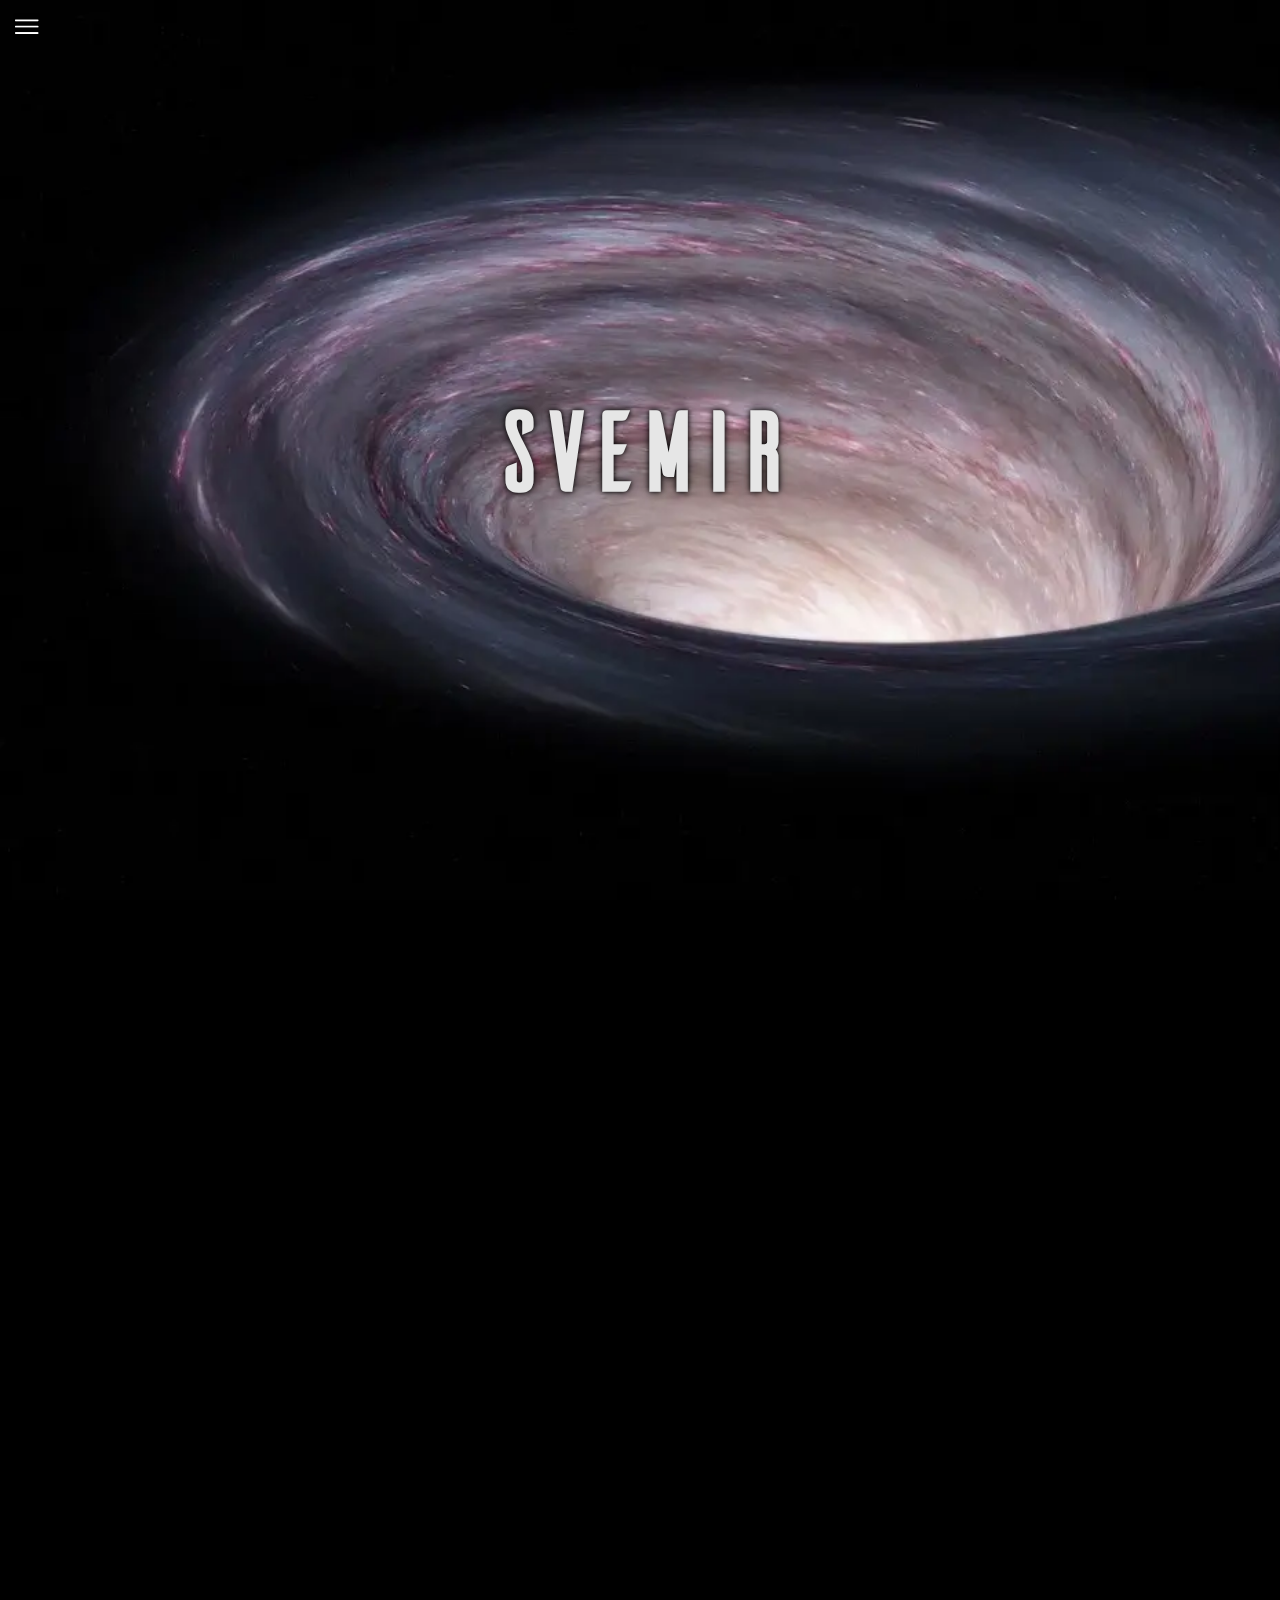
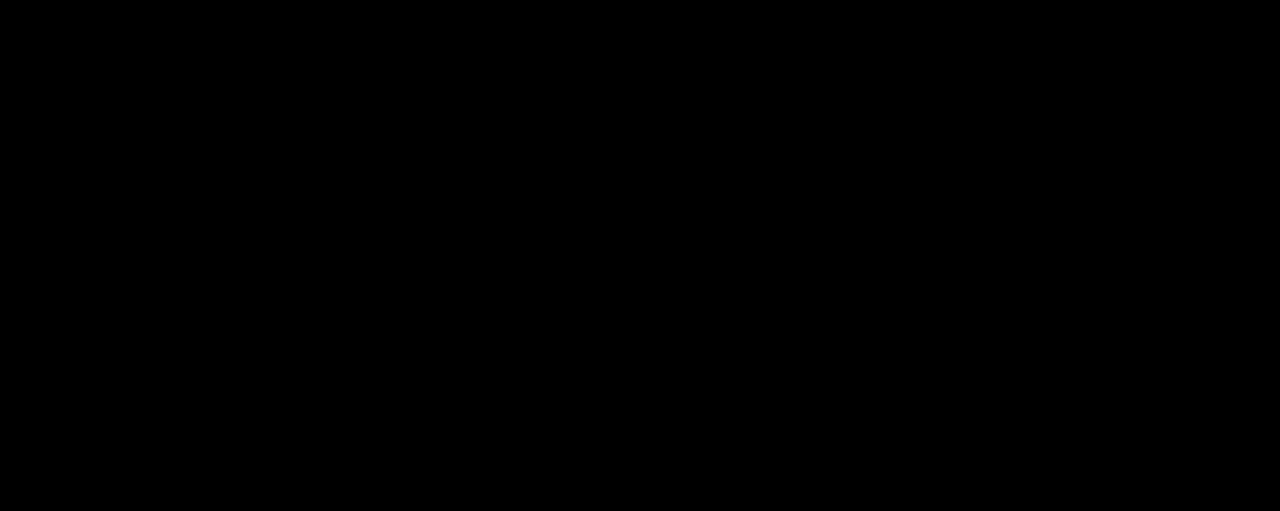
==== index.html @ 4fbfcef2 "Add files via upload" ====
<!DOCTYPE html>
<html>
  <head>
    <meta charset="UTF-8" />
    <meta http-equiv="X-UA-Compatible" content="IE=edge" />
    <meta name="viewport" content="width=device-width, initial-scale=1.0" />
    <link rel="shortcut icon" type="image/x-icon" href="./Slike/ikona.ico" />
    <title>Svemir</title>
    <link rel="stylesheet" href="./CSS/styles.css" />
    <script src="./JS/main.js"></script>
    <script src="./JS/scrolltotop.js"></script>
  </head>
  <body id="top">
    <div class="navigacija">
      <a href="./index.html" class="nav-link">Pocetna</a>
      <a href="./galerija.html" class="nav-link">Galerija</a>
      <a href="./onama.html" class="nav-link">O nama</a>
      <a href="./kontakt.html" class="nav-link">Kontakt</a>
    </div>
    <button class="meni" onclick="otvoriMeni()"></button>
    <div class="header">
      <div class="bgblur">
        <div class="naslov">
          <p>S</p>
          <p>V</p>
          <p>E</p>
          <p>M</p>
          <p>I</p>
          <p>R</p>
        </div>
      </div>
    </div>
    <div class="content">
      <div class="grid-tekst">
        <p>
          THAT'S ONE SMALL STEP FOR MAN, ONE GIANT LEAP FOR MANKIND.
          <span
            style="
              color: var(--primarnaboja);
              font-size: 1.5em;
              font-weight: bolder;
            "
            ><br />Neil Armstrong</span
          >
        </p>
      </div>
      <div class="grid-slika">
        <img src="./Slike/slika2.jpg" />
      </div>
    </div>
    <div class="content">
      <div class="grid-tekst">
        <p>O čemu želite naučiti po nešto?</p>
      </div>
      <div class="grid-nav">
        <button onclick="otvoriPlanete()">
          <img src="./Slike/planeta.png" />
        </button>
        <button onclick="otvoriSisteme()">
          <img src="./Slike/sistemi.png" />
        </button>
        <button onclick="otvoriCR()"><img src="./Slike/crnarupa.png" /></button>
        <button onclick="otvoriPutovanja()">
          <img src="./Slike/putovanja svemirom.png" />
        </button>
        <p>Planete</p>
        <p>Sistemi</p>
        <p>Crne rupe</p>
        <p>Putovanja</p>
      </div>
    </div>
    <div class="footer">
      <button class="footerbtn" onclick="scrolltotop()">
        <img src="./Slike/galaxy-svgrepo-com.png" />
      </button>
      <p>Nazad na vrh</p>
      <p>Sajt kreiran za Web Design</p>
      <p>Copyright 2023 &copy</p>
    </div>

    <!-- slajdovi -->

    <div class="planete">
      <h1>Planete</h1>
      <img src="./Slike/planeta.gif" />
      <p>
        Planete su nebeska tijela koja kruže oko zvijezda, ne posjeduju
        sopstvenu svjetlost, te se oslanjaju na zrake svjetlosti koje odbijaju
        od zvijezde oko koje kruže. U našem Sunčevom sistemu postoji osam
        planeta, a one se dijele u dvije osnovne kategorije: unutrašnje planete
        (Merkur, Venera, Zemlja i Mars) i vanjske planete (Jupiter, Saturn, Uran
        i Neptun). Svaka planeta ima svoju jedinstvenu kombinaciju
        karakteristika, kao što su veličina, masa, gravitacija, atmosfera i
        udaljenost od zvijezde oko koje kruže.
      </p>
      <div class="slide-nav">
        <button class="zatvori" onclick="zatvoriSlide()">Zatvori</button>
        <button class="sljedeci" onclick="sljedeciSlide1()">Sljedeće</button>
      </div>
    </div>

    <div class="sistemi">
      <h1>Planetarni Sistemi</h1>
      <img src="./Slike/sistemi.gif" />
      <p>
        Planetarni sistemi su skupovi tijela koja se okreću oko zvijezde i
        formiraju se procesom akrecije, gdje se materija skuplja u velike
        objekte poput planeta. Ovi sistemi mogu uključivati planete, patuljaste
        planete, asteroide, komete i druge objekte, poput mjesečevih satelita.
        Planetarni sistemi su formirani u protoplanetarnim diskovima koji se
        nalaze oko mlade zvijezde, a ti diskovi sadrže gas i prašinu koja se
        akrecira u velike objekte. Kako ovi objekti rastu, oni privlače i
        akreciraju dodatnu materiju iz diskova, što dovodi do formiranja
        planeta.
      </p>
      <div class="slide-nav">
        <button class="zatvori" onclick="zatvoriSlide()">Zatvori</button>
        <button class="sljedeci" onclick="sljedeciSlide2()">Sljedeće</button>
      </div>
    </div>

    <div class="cr">
      <h1>Crne Rupe</h1>
      <img src="./Slike/cr.gif" />
      <p>
        Crne rupe su objekti u svemiru koji nastaju kada se velike zvijezde
        uruše pod svojom sopstvenom gravitacijom, stvarajući ogromnu količinu
        mase na vrlo malom prostoru. To rezultira pojavom ekstremno jake
        gravitacije koja privlači sve što se nalazi u blizini, uključujući
        svjetlost, što čini crne rupe nevidljivima. Postoje tri vrste crnih
        rupa: stelarne crne rupe, srednje crne rupe i supermasivne crne rupe.
        Stelarne crne rupe su manje i nastaju nakon kolapsa masivnih zvijezda,
        dok su srednje crne rupe teže od stelarnih, ali lakše od supermasivnih
        crnih rupa. Supermasivne crne rupe su najmasivnije, te se nalaze u
        središtu galaksija, uključujući i našu Mliječnu stazu.
      </p>
      <div class="slide-nav">
        <button class="zatvori" onclick="zatvoriSlide()">Zatvori</button>
        <button class="sljedeci" onclick="sljedeciSlide3()">Sljedeće</button>
      </div>
    </div>

    <div class="putovanja">
      <h1>Putovanja Svemirom</h1>
      <img src="./Slike/putovanja.gif" />
      <p>
        Putovanje u svemir je izuzetno složen proces koji zahtijeva naprednu
        tehnologiju i planiranje. Prilikom putovanja u svemir, potrebno je
        prevladati niz izazova kao što su gravitacija, vakuum i radijacija.
        Putovanje u svemir se može vršiti različitim tipovima letjelica, kao što
        su rakete, svemirske letjelice, sondi i roveri. Ovi uređaji koriste
        različite vrste pogona, kao što su kemijski, nuklearni i električni,
        kako bi se osigurao dovoljan impuls i brzina za prevladavanje
        gravitacije i izbacivanje iz Zemljine atmosfere.
      </p>
      <div class="slide-nav">
        <button class="zatvori" onclick="zatvoriSlide()">Zatvori</button>
        <button class="sljedeci" onclick="sljedeciSlide4()">Sljedeće</button>
      </div>
    </div>
  </body>
</html>
---- CSS/styles.css ----
/* fonts */
@import url("https://fonts.googleapis.com/css2?family=Open+Sans:wght@300&family=Poppins:wght@300&display=swap");

@font-face {
  font-family: Futur;
  src: url(../Font/Ailerons-TrialVersion.otf);
}
:root {
  --primarnaboja: rgb(180, 39, 180);

  --lineargradient: linear-gradient(
    to right,
    rgb(180, 39, 180),
    rgb(127, 46, 127),
    rgb(101, 0, 101)
  );
}
/*styles*/

* {
  scroll-behavior: smooth;
}

body,
html {
  margin: 0;
  padding: 0;
  background-color: black;
  width: 100%;
  height: 100%;
  overflow-x: hidden;
}

::-webkit-scrollbar {
  width: 8px;
  background-color: black;
  border-radius: 100svw;
  margin-block: 2em;
  z-index: 10000000;
}

::-webkit-scrollbar-thumb {
  background-color: rgba(255, 255, 255, 0.2);
  border-radius: 10%;
  border-radius: 100svw;
  z-index: 9999999;
  transition: all 1s;
}

::-webkit-scrollbar-thumb:hover {
  background-color: rgba(255, 255, 255, 0.4);
}

.header {
  display: flex;
  z-index: -2;
  background-image: url(../Slike/Slika1.webp);
  background-size: cover;
  height: 100svh;
  width: 100.5%;
  padding-bottom: 40px;
}

.naslov {
  pointer-events: none;
  width: 100%;
  display: flex;
  align-items: center;
  justify-content: center;
  font-family: Futur, Poppins, sans-serif;
  color: hsl(0, 0%, 90%);
  font-size: 7em;
  font-weight: 900;
  text-shadow: 0 0 5px rgba(0, 0, 0, 1), 0 0 8px rgba(0, 0, 0, 0.35),
    0 0 10px rgba(0, 0, 0, 0.2);
  transition: 600ms;
}

.naslov p {
  cursor: default;
  pointer-events: all;
  transition: all 600ms;
}
.bgblur {
  display: flex;
  height: 100svh;
  width: 100.5%;
  transition: 200ms;
}
.naslov p:hover {
  color: black;
  transform: translateY(-10px);
  text-shadow: 0 0 5px rgba(255, 255, 255, 1), 0 0 8px rgba(255, 255, 255, 0.35),
    0 0 10px rgba(255, 255, 255, 0.2);
}

.bgblur:has(> .naslov p:hover) {
  backdrop-filter: blur(5px);
}

.content {
  position: relative;
  gap: 1rem;
  padding: 15px 15px;
  display: grid;
  place-items: center;
  grid-template-columns: repeat(2, 1fr);
  height: auto;
  color: white;
  font-family: poppins, sans-serif;
  font-size: 2em;
  font-weight: 600;
  margin-bottom: 1em;
}

.grid-tekst {
  display: flex;
  text-align: center;
  flex-direction: column;
  justify-content: center;
  align-items: center;
}

.grid-slika {
  text-align: center;
  justify-items: center;
  align-items: center;
}

.grid-slika img {
  object-fit: cover;
  border-radius: 1em;
  aspect-ratio: 1;
  width: 80%;
  filter: saturate(0%);
  transition: all 600ms;
}

.grid-slika img:hover {
  filter: saturate(100%);
}

.grid-nav {
  text-align: center;
  justify-items: center;
  align-items: center;
  display: grid;
  grid-template-columns: 1fr 1fr 1fr 1fr;
  grid-template-rows: 1fr 50px;
  gap: 0.5em;
}

.grid-nav button {
  background-color: rgba(255, 255, 255, 0);
  border-style: none;
}

.grid-nav img {
  filter: invert(1);
  aspect-ratio: 1 / 1;
  object-fit: cover;
  width: 80%;
  -webkit-filter: invert(1);
  transition: all 300ms;
}

.grid-nav img:hover {
  transform: rotate(5deg);
  -webkit-filter: invert(1) drop-shadow(5px 5px 5px var(--primarnaboja));
  filter: invert(1) drop-shadow(5px 5px 5px var(--primarnaboja));
}

/* menu tipka */

.meni {
  margin: 1em 0 0 1em;
  height: 2em;
  border-radius: 15%;
  width: 2em;
  color: white;
  background-color: rgba(0, 0, 0, 0.098);
  background-image: url(../Slike/menu-outline-modified.png);
  background-size: contain;
  background-repeat: no-repeat;
  backdrop-filter: blur(5px);
  -webkit-backdrop-filter: blur(5px);
  position: fixed;
  left: 0;
  z-index: 10000;
  transition: 150ms;
  border: none;
}

.navigacija {
  z-index: 9999;
  display: flex;
  justify-content: center;
  align-items: center;
  gap: 1em;
  height: 4em;
  width: 100%;
  backdrop-filter: blur(5px);
  -webkit-backdrop-filter: blur(5px);
  background-image: linear-gradient(
    to bottom,
    hsla(0, 0%, 0%, 0.662) 50%,
    hsla(0, 0%, 0%, 0.016)
  );
  transform: translateY(-100%);
  transition: 300ms;
  position: fixed;
  top: 0;
  left: 0;
}

.nav-link {
  font-family: poppins;
  font-size: auto;
  color: white;
  text-decoration: none;
  transition: 400ms;
}
.nav-link:hover {
  scale: 1.07;
  text-shadow: 0 0 5px rgba(255, 255, 255, 1), 0 0 8px rgba(255, 255, 255, 0.35),
    0 0 10px rgba(255, 255, 255, 0.2);
}

.meniOtvoren .navigacija {
  transform: translateY(0px);
  position: fixed;
}

.meniOtvoren .meni {
  background-image: url(../Slike/close-outline-modified.png);
  background-size: cover;
  background-repeat: no-repeat;
}

.meni:hover {
  -webkit-filter: drop-shadow(5px 5px 1px var(--primarnaboja));
  filter: drop-shadow(5px 5px 1px var(--primarnaboja));
}

/* Slajdovi */

.planete {
  position: relative;
  transition: 0.5s;
  height: 100%;
  width: auto;
  position: fixed;
  top: 0;
  left: 0;
  background-color: black;
  transform: translateX(-100%);
  display: grid;
  grid-template-columns: repeat(4, 1fr);
  grid-template-rows: 100px auto;
  grid-template-areas:
    "naslov naslov naslov naslov"
    "slika tekst tekst tekst";
  padding-inline: 2em;
  margin: 0px;
  gap: 15px;
  font-family: poppins;
  color: white;
  font-size: 20px;
  text-align: center;
}

.planete h1 {
  border-right: solid 10px var(--primarnaboja);
  grid-area: naslov;
  padding-left: 7%;
  text-align: left;
  text-shadow: 5px 5px 5px var(--primarnaboja);
}

.planete p {
  border: solid 2px;
  border-image: linear-gradient(
      to bottom,
      var(--primarnaboja),
      rgba(0, 0, 0, 0)
    )
    1 100%;
  border-radius: 0px;
  padding: 1em;
  grid-area: tekst;
  text-align: left;
  height: 60%;
}

.planete img {
  border-radius: 50%;
  grid-area: rgb(180, 39, 180) slika;
  width: 90%;
}

.planetes > .planete {
  transform: translateX(0px);
}

/* ------------------------------------------------------------- */

.sistemi {
  position: relative;
  transition: 0.5s;
  height: 100%;
  width: auto;
  position: fixed;
  top: 0;
  left: 0;
  background-color: black;
  transform: translateX(-100%);
  display: grid;
  grid-template-columns: repeat(4, 1fr);
  grid-template-rows: 100px auto;
  grid-template-areas:
    "naslov naslov naslov naslov"
    "slika tekst tekst tekst";
  padding-inline: 2em;
  margin: 0px;
  gap: 15px;
  font-family: poppins;
  color: white;
  font-size: 20px;
  text-align: center;
}

.sistemi h1 {
  border-right: solid 10px var(--primarnaboja);
  grid-area: naslov;
  padding-left: 7%;
  text-align: left;
  text-shadow: 5px 5px 5px var(--primarnaboja);
}

.sistemi p {
  border: solid 2px;
  border-image: linear-gradient(
      to bottom,
      var(--primarnaboja),
      rgba(0, 0, 0, 0)
    )
    1 100%;
  border-radius: 0px;
  padding: 1em;
  grid-area: tekst;
  text-align: left;
  height: 60%;
}

.sistemi img {
  border-radius: 50%;
  grid-area: slika;
  width: 90%;
}

.sistemis > .sistemi {
  transform: translateX(0px);
}

/* ------------------------------------------------------------- */

.cr {
  position: relative;
  transition: 0.5s;
  height: 100%;
  width: auto;
  position: fixed;
  top: 0;
  left: 0;
  background-color: black;
  transform: translateX(-100%);
  display: grid;
  grid-template-columns: repeat(4, 1fr);
  grid-template-rows: 100px auto;
  grid-template-areas:
    "naslov naslov naslov naslov"
    "slika tekst tekst tekst";
  padding-inline: 2em;
  margin: 0px;
  gap: 15px;
  font-family: poppins;
  color: white;
  font-size: 20px;
  text-align: center;
}

.cr h1 {
  border-right: solid 10px var(--primarnaboja);
  grid-area: naslov;
  padding-left: 7%;
  text-align: left;
  text-shadow: 5px 5px 5px var(--primarnaboja);
}

.cr p {
  border: solid 2px;
  border-image: linear-gradient(
      to bottom,
      var(--primarnaboja),
      rgba(0, 0, 0, 0)
    )
    1 100%;
  border-radius: 0px;
  padding: 1em;
  grid-area: tekst;
  text-align: left;
  height: 60%;
}

.cr img {
  border-radius: 50%;
  grid-area: slika;
  width: 90%;
}

.crs > .cr {
  transform: translateX(0px);
}

/* ------------------------------------------------------------- */

.putovanja {
  position: relative;
  transition: 0.5s;
  height: 100%;
  width: auto;
  position: fixed;
  top: 0;
  left: 0;
  background-color: black;
  transform: translateX(-100%);
  display: grid;
  grid-template-columns: repeat(4, 1fr);
  grid-template-rows: 100px auto;
  grid-template-areas:
    "naslov naslov naslov naslov"
    "slika tekst tekst tekst";
  padding-inline: 2em;
  margin: 0px;
  gap: 15px;
  font-family: poppins;
  color: white;
  font-size: 20px;
  text-align: center;
}

.putovanja h1 {
  border-right: solid 10px var(--primarnaboja);
  grid-area: naslov;
  padding-left: 7%;
  text-align: left;
  text-shadow: 5px 5px 5px var(--primarnaboja);
}

.putovanja p {
  border: solid 2px;
  border-image: linear-gradient(
      to bottom,
      var(--primarnaboja),
      rgba(0, 0, 0, 0)
    )
    1 100%;
  border-radius: 0px;
  padding: 1em;
  grid-area: tekst;
  text-align: left;
  height: 60%;
}

.putovanja img {
  border-radius: 50%;
  grid-area: slika;
  width: 90%;
}

.putovanjas > .putovanja {
  transform: translateX(0px);
}

/* tipke */

.zatvori {
  color: white;
  font-family: poppins;
  font-size: 3vh;
  height: 7vh;
  width: 14vw;
  background-color: black;
  border: solid 2px var(--primarnaboja);
  border-radius: 3vw;
  position: fixed;
  bottom: 0;
  left: 0;
  margin: 0 0 1cm 1cm;
}

.sljedeci {
  color: white;
  font-family: poppins;
  font-size: 3vh;
  height: 7vh;
  width: 14vw;
  background-color: black;
  border: solid 2px var(--primarnaboja);
  border-radius: 3vw;
  position: fixed;
  bottom: 0;
  right: 0;
  margin: 0 1cm 1cm 0;
}

/* Footer */

.footer {
  margin-top: 5em;
  border-top: solid 2px var(--primarnaboja);
  padding-block: 3em;
  width: 100vw;
  height: auto;
  display: flex;
  flex-direction: column;
  align-items: center;
  text-align: center;
  justify-content: space-around;
  color: white;
  font-family: poppins;
  font-size: 1em;
  cursor: default;
  line-height: 1em;
}

.footer img {
  aspect-ratio: 1;
  width: 50px;
  transition: 300ms;
}

.footer img:hover {
  scale: 1.05;
  transform: rotate(15deg);
}

.footerbtn {
  background-color: transparent;
  border: none;
}

/* kontakt.html */

.kontakt-wrapper {
  font-family: poppins;
  font-size: 0.6cm;
  color: white;
  height: 100%;
  width: 100%;
  display: grid;
  place-items: center;
  background-image: url(../Slike/kontaktbg.webp);
  background-size: cover;
}

.kontakt {
  overflow: hidden;
  width: 50%;
  height: 75%;
  padding-inline: 1rem;
  background-color: rgba(31, 27, 27, 0.3);
  border-radius: 3vw;
  backdrop-filter: blur(15px);
  place-items: center;
  display: grid;
  grid-template-areas:
    "header header header header"
    "tekst tekst tekst tekst"
    "tekst tekst tekst tekst"
    "dugme dugme dugme dugme";
  grid-template-columns: repeat(4, 1fr);
  grid-template-rows: repeat(4, 1fr);
}

.kontaktforma {
  width: 100%;
  grid-area: header;
  display: grid;
  place-items: center;
  font-weight: bolder;
}

.tekstbox {
  grid-area: tekst;
  display: flex;
  flex-direction: column;
  align-items: center;
  justify-content: center;
  width: 100%;
  height: 90%;
  overflow: hidden;
}

.tekstbox input {
  background-color: rgba(0, 0, 0, 0.15);
  width: 62%;
  height: 1cm;
  border: none;
  border-radius: 1rem;
  margin-bottom: 0.6cm;
}

.tekstbox textarea {
  padding: 0.4cm;
  color: white;
  border-radius: 1rem;
  border: none;
  width: 100%;
  height: 70%;
  resize: none;
  box-sizing: border-box;
  background-color: rgba(0, 0, 0, 0.15);
  outline: none;
  overflow: auto;
}

.submit {
  grid-area: dugme;
}

.submit button {
  background-color: rgba(0, 0, 0, 0.15);
  color: white;
  font-family: poppins;
  font-size: 0.4cm;
  border-radius: 1rem;
  border: none;
  height: 1.5cm;
  width: 3cm;
}

/* onama.html */

.content2 {
  margin: 0;
  height: auto;
  width: 100vw;
  display: grid;
  place-items: center;
  color: white;
  font-family: poppins;
}

.fill {
  width: 80vw;
  min-height: 100svh;
}

.onama {
  background-color: rgb(26, 26, 26);
  display: flex;
  height: auto;
  flex-direction: column;
  margin-top: 5em;
  padding: 50px 25px;
  position: relative;
}

.onama h1 {
  display: flex;
  align-items: center;
  text-align: left;
  text-shadow: 5px 5px 5px var(--primarnaboja);
}

.onama p {
  text-align: center;
  font-size: 1.1em;
}

.linija {
  height: 4px;
  width: 100%;
  animation: gra 1s infinite;
  background-image: var(--lineargradient);
  background-size: 400%;
  animation: gradientpozadine 3s infinite alternate;
}

@keyframes gradientpozadine {
  0% {
    background-position: 100% 100%;
  }
  33.33% {
    background-position: 50% 50%;
  }

  66.66% {
    background-position: 0% 0%;
  }

  100% {
    background-position: 50% 75%;
  }
}

.izvori {
  font-weight: bolder;
  text-shadow: none !important;
  text-transform: uppercase;
  display: inline-block;
  background-image: var(--lineargradient);
  background-clip: text;
  -webkit-background-clip: text;
  color: transparent;
  background-size: 300%;
  animation: gradientpozadine 3s infinite alternate;
}

.znanje {
  margin-top: 2em;
  display: grid;
  grid-template-columns: 1fr 2fr;
  place-items: center;
}

.znanje img {
  background-color: white;
  aspect-ratio: 1;
  max-width: 300px;
  border-radius: 1em;
}

.znanje div {
  display: flex;
  justify-content: center;
  align-items: center;
  flex-direction: column;
}

.znanje div a {
  text-decoration: none;
  color: white;
  padding: 5px;
  border: solid 2px white;
}

/* galerija.html */

.galerijawrapper {
  display: grid;
  grid-template-columns: 1fr;
  place-items: center;
  width: 100%;
}

.galerija {
  display: grid;
  grid-template-columns: 1fr;
  place-items: center;
  grid-row-gap: 2rem;
  width: 80%;
  overflow: hidden;
  background-image: linear-gradient(to bottom, rgb(30, 30, 30), rgb(15, 15, 15), black);
  padding: 1rem
}

.galerijanaslov {
  height: 10rem;
  display: flex;
  flex-direction: column;
  justify-content: center;
  align-items: center;
  text-align: center;
  color: white;
  text-shadow: 5px 5px 5px var(--primarnaboja);
  font-family: poppins;
}

.mask {
  height: auto;
  overflow: hidden;
  width: 100%;
}

.mask img {
  width: 100%;
  height: 100%;
  margin: 0;
}

figure.zoom {
  background-position: 50% 50%;
  position: relative;
  height: 100%;
  width: 100%;
  overflow: hidden;
  cursor: zoom-in;
  border-top: solid 3px var(--primarnaboja);
  border-bottom: solid 3px var(--primarnaboja);
  margin: 0;
}

figure.zoom img:hover {
  opacity: 0;
}

figure.zoom img {
  transition: opacity 0s;
  display: block;
}

/* Zoom on hover je uradjen pomocu: https://codepen.io/fghty/pen/BaZGpdZ?editors=1000 */

/* Za telefone */

@media only screen and (max-width: 650px) {
  .pocetak {
    grid-template-columns: 100% !important;
  }

  .navigacija {
    padding: 0 1.4cm 0 1.4cm;
    z-index: 9999;
    display: flex;
    flex-direction: column;
    justify-content: center;
    align-items: center;
    gap: 1em;
    height: 100vh;
    width: auto;
    backdrop-filter: blur(5px);
    -webkit-backdrop-filter: blur(5px);
    background-image: linear-gradient(
      to right,
      hsla(0, 0%, 0%, 0.662) 50%,
      hsla(0, 0%, 0%, 0.016)
    );
    transform: translateX(-100%);
    transition: 300ms;
    position: fixed;
    top: 0;
    left: 0;
  }

  .meniOtvoren .navigacija {
    transform: translateX(0px);
    position: fixed;
  }

  .content {
    gap: 1rem;
    padding: 15px 15px;
    display: grid;
    align-content: center;
    justify-content: center;
    grid-template-columns: 1fr;
    height: auto;
    color: white;
    font-family: poppins, sans-serif;
    font-size: 2em;
    font-weight: 600;
    margin-bottom: 1em;
  }

  .grid-nav {
    text-align: center;
    justify-items: center;
    align-items: center;
    display: grid;
    grid-template-columns: 1fr;
    grid-template-rows: repeat(4, 1fr);
    gap: 2cm;
  }

  .grid-nav img {
    filter: invert(1);
    aspect-ratio: 1 / 1;
    object-fit: cover;
    width: 35%;
    -webkit-filter: invert(1);
    transition: all 300ms;
  }

  .grid-nav p {
    display: none;
  }

  .content2,
  .fill {
    width: 100%-10px;
    min-height: 0px;
  }

  .fill {
    padding: 2rem 1rem;
  }

  .znanje {
    grid-template-columns: 1fr;
    border-top: solid 2px var(--primarnaboja);
    padding-top: 1rem;
  }

  .kontakt {
    display: flex;
    flex-direction: column;
    justify-content: center;
    align-items: center;
    gap: 20px;
    overflow: hidden;
    width: 100%;
    height: 100%;
    background-color: rgba(31, 27, 27, 0.3);
    backdrop-filter: blur(5px);
    grid-template-areas: initial;
    place-items: center;
  }

  .kontaktforma,
  .tekstbox,
  .submit {
    grid-area: unset;
    width: 80%;
  }

  /* Slajdovi */

  .planete {
    grid-template-columns: 1fr;
    grid-template-rows: auto;
    overflow-y: scroll;
    grid-template-areas: initial;
    place-items: center;
  }

  .planete :is(h1, p, img) {
    grid-area: unset;
    width: 100%;
  }

  .planete p {
    height: auto;
  }

  .cr {
    grid-template-columns: 1fr;
    grid-template-rows: auto;
    overflow-y: scroll;
    grid-template-areas: initial;
    place-items: center;
  }

  .cr :is(h1, p, img) {
    grid-area: unset;
    width: 100%;
  }

  .cr p {
    height: auto;
  }

  .sistemi {
    grid-template-columns: 1fr;
    grid-template-rows: auto;
    overflow-y: scroll;
    grid-template-areas: initial;
    place-items: center;
  }

  .sistemi :is(h1, p, img) {
    grid-area: unset;
    width: 100%;
  }

  .sistemi p {
    height: auto;
  }

  .sistemi h1 {
    height: auto;
  }

  .putovanja {
    grid-template-columns: 1fr;
    grid-template-rows: auto;
    overflow-y: scroll;
    grid-template-areas: initial;
    place-items: center;
  }

  .putovanja :is(h1, p, img) {
    grid-area: unset;
    width: 100%;
  }

  .putovanja p {
    height: auto;
  }

  .sljedeci {
    position: initial;
    padding-inline: 20px;
    width: auto;
  }

  .zatvori {
    position: initial;
    padding-inline: 20px;
    width: auto;
  }

  .slide-nav {
    height: auto;
    width: 100%;
    display: flex;
    justify-content: space-between;
  }

  .galerijanaslov {
    margin-bottom: 2em;
  }

  .galerija {
    row-gap: 0px;
  }

  figure.zoom {
    border-top: none;
    border-bottom: none;
  }
}
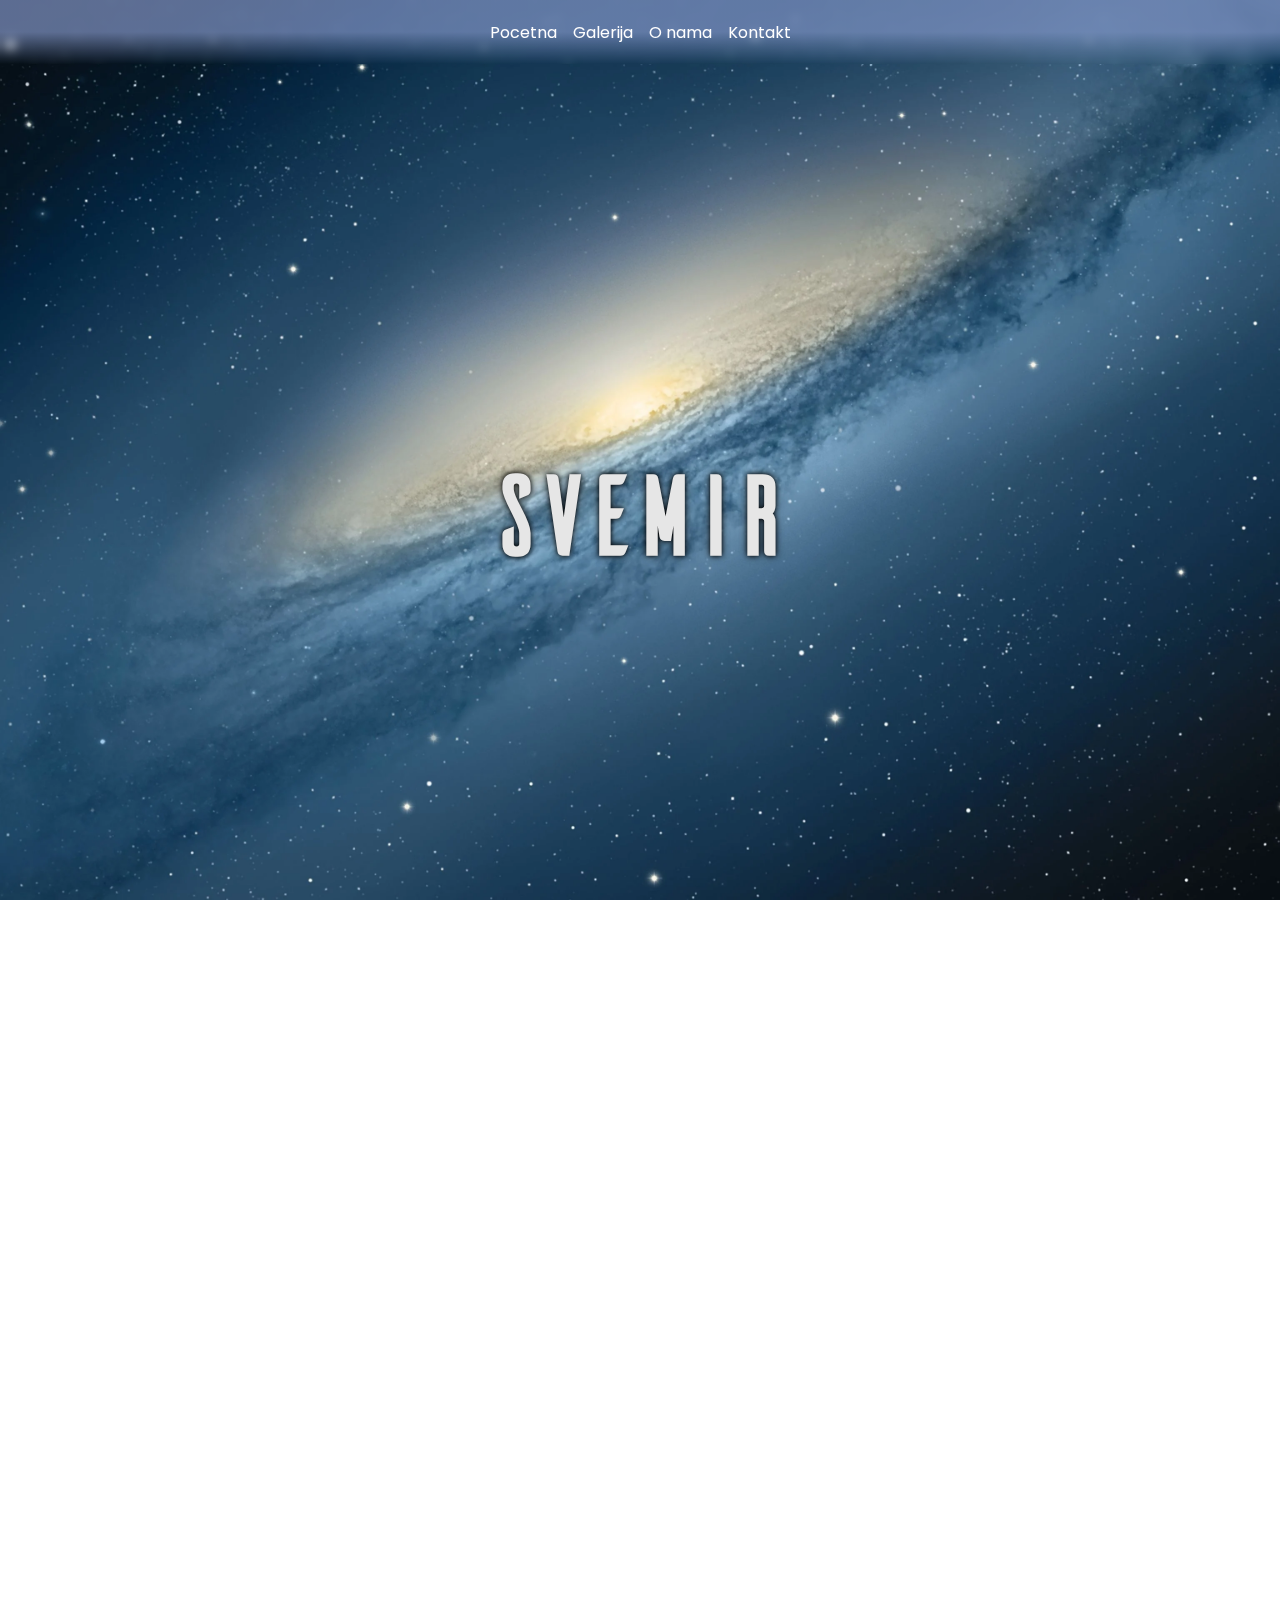
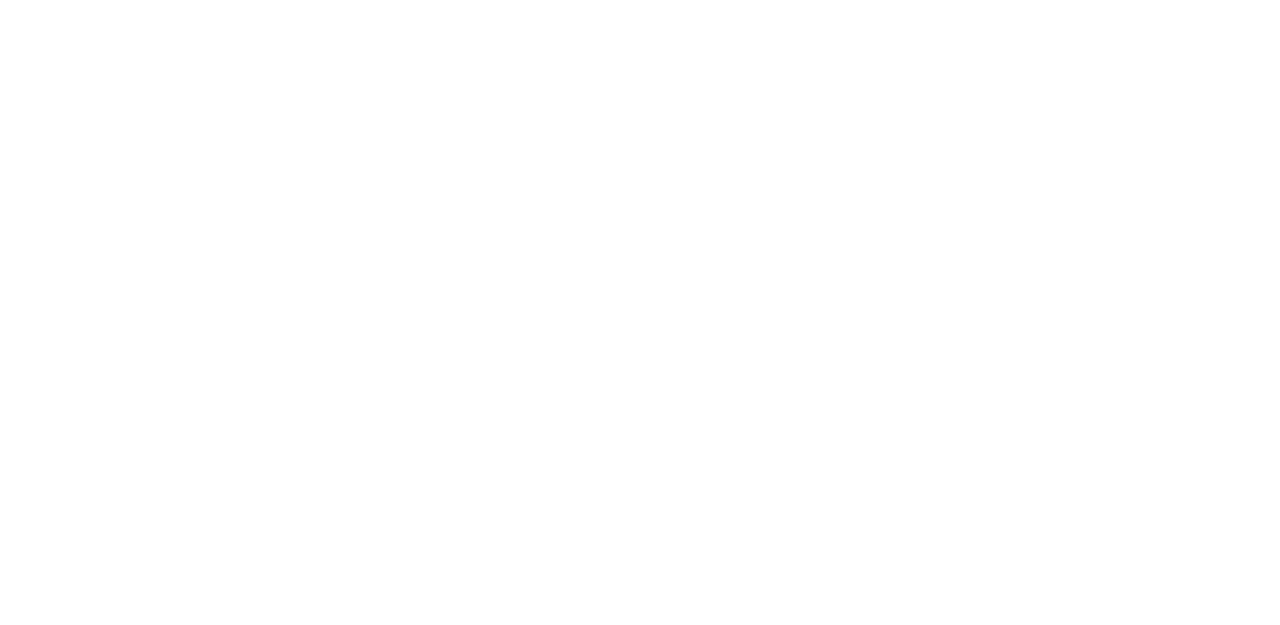
==== commit e765f3a1: "Update index.html" ====
--- a/index.html
+++ b/index.html
@@ -1,5 +1,5 @@
-<!DOCTYPE html>
-<html>
+<!DOCTYPE html >
+<html lang="bs">
   <head>
     <meta charset="UTF-8" />
     <meta http-equiv="X-UA-Compatible" content="IE=edge" />
@@ -7,10 +7,11 @@
     <link rel="shortcut icon" type="image/x-icon" href="./Slike/ikona.ico" />
     <title>Svemir</title>
     <link rel="stylesheet" href="./CSS/styles.css" />
-    <script src="./JS/main.js"></script>
-    <script src="./JS/scrolltotop.js"></script>
+
+
+    
   </head>
-  <body id="top">
+  <body >
     <div class="navigacija">
       <a href="./index.html" class="nav-link">Pocetna</a>
       <a href="./galerija.html" class="nav-link">Galerija</a>
@@ -18,8 +19,9 @@
       <a href="./kontakt.html" class="nav-link">Kontakt</a>
     </div>
     <button class="meni" onclick="otvoriMeni()"></button>
+    <div class="bgblur">
     <div class="header">
-      <div class="bgblur">
+      <div class="bgblur2">
         <div class="naslov">
           <p>S</p>
           <p>V</p>
@@ -30,6 +32,7 @@
         </div>
       </div>
     </div>
+    <div class="linija" style="margin-block: 3rem;"></div>
     <div class="content">
       <div class="grid-tekst">
         <p>
@@ -77,7 +80,7 @@
       <p>Sajt kreiran za Web Design</p>
       <p>Copyright 2023 &copy</p>
     </div>
-
+  </div>
     <!-- slajdovi -->
 
     <div class="planete">
@@ -159,4 +162,8 @@
       </div>
     </div>
   </body>
+
+  <script src="./JS/main.js"></script>
+    <script src="./JS/blur.js"></script>
+  
 </html>
--- a/CSS/styles.css
+++ b/CSS/styles.css
@@ -6,14 +6,7 @@
   src: url(../Font/Ailerons-TrialVersion.otf);
 }
 :root {
-  --primarnaboja: rgb(180, 39, 180);
-
-  --lineargradient: linear-gradient(
-    to right,
-    rgb(180, 39, 180),
-    rgb(127, 46, 127),
-    rgb(101, 0, 101)
-  );
+  --primarnaboja: #879bce;
 }
 /*styles*/
 
@@ -25,10 +18,17 @@
 html {
   margin: 0;
   padding: 0;
-  background-color: black;
+  background-image: url(../Slike/kontaktbg.webp);
+  background-position: center;
+  background-size: cover;
   width: 100%;
   height: 100%;
   overflow-x: hidden;
+  position: relative;
+}
+
+.bgcolor {
+  position: relative;
 }
 
 ::-webkit-scrollbar {
@@ -54,7 +54,6 @@
 .header {
   display: flex;
   z-index: -2;
-  background-image: url(../Slike/Slika1.webp);
   background-size: cover;
   height: 100svh;
   width: 100.5%;
@@ -81,21 +80,20 @@
   pointer-events: all;
   transition: all 600ms;
 }
-.bgblur {
-  display: flex;
-  height: 100svh;
-  width: 100.5%;
-  transition: 200ms;
-}
+
 .naslov p:hover {
-  color: black;
+  color: var(--primarnaboja);
   transform: translateY(-10px);
   text-shadow: 0 0 5px rgba(255, 255, 255, 1), 0 0 8px rgba(255, 255, 255, 0.35),
     0 0 10px rgba(255, 255, 255, 0.2);
 }
 
-.bgblur:has(> .naslov p:hover) {
-  backdrop-filter: blur(5px);
+.bgblur2 {
+  display: flex;
+  justify-content: center;
+  align-items: center;
+  height: 100vh;
+  width: 100vw;
 }
 
 .content {
@@ -189,10 +187,12 @@
   z-index: 10000;
   transition: 150ms;
   border: none;
+  position: fixed;
+  display: none;
 }
 
 .navigacija {
-  z-index: 9999;
+  z-index: 3;
   display: flex;
   justify-content: center;
   align-items: center;
@@ -201,16 +201,8 @@
   width: 100%;
   backdrop-filter: blur(5px);
   -webkit-backdrop-filter: blur(5px);
-  background-image: linear-gradient(
-    to bottom,
-    hsla(0, 0%, 0%, 0.662) 50%,
-    hsla(0, 0%, 0%, 0.016)
-  );
-  transform: translateY(-100%);
+  background-image: linear-gradient(to bottom, #879bceac 50%, #879bce00);
   transition: 300ms;
-  position: fixed;
-  top: 0;
-  left: 0;
 }
 
 .nav-link {
@@ -517,8 +509,9 @@
 /* Footer */
 
 .footer {
-  margin-top: 5em;
-  border-top: solid 2px var(--primarnaboja);
+  background: rgb(2, 0, 36);
+  background: linear-gradient(180deg, rgba(0, 0, 0, 0) 0%, #879bceac 15%);
+  /* border-top: solid 2px var(--primarnaboja); */
   padding-block: 3em;
   width: 100vw;
   height: auto;
@@ -532,6 +525,7 @@
   font-size: 1em;
   cursor: default;
   line-height: 1em;
+  margin: 0;
 }
 
 .footer img {
@@ -658,7 +652,9 @@
 }
 
 .onama {
-  background-color: rgb(26, 26, 26);
+  background-color: rgba(31, 27, 27, 0.3);
+  border-radius: 3vw;
+  backdrop-filter: blur(15px);
   display: flex;
   height: auto;
   flex-direction: column;
@@ -682,27 +678,7 @@
 .linija {
   height: 4px;
   width: 100%;
-  animation: gra 1s infinite;
-  background-image: var(--lineargradient);
-  background-size: 400%;
-  animation: gradientpozadine 3s infinite alternate;
-}
-
-@keyframes gradientpozadine {
-  0% {
-    background-position: 100% 100%;
-  }
-  33.33% {
-    background-position: 50% 50%;
-  }
-
-  66.66% {
-    background-position: 0% 0%;
-  }
-
-  100% {
-    background-position: 50% 75%;
-  }
+  background-color: var(--primarnaboja);
 }
 
 .izvori {
@@ -713,9 +689,7 @@
   background-image: var(--lineargradient);
   background-clip: text;
   -webkit-background-clip: text;
-  color: transparent;
-  background-size: 300%;
-  animation: gradientpozadine 3s infinite alternate;
+  color: var(--primarnaboja);
 }
 
 .znanje {
@@ -748,76 +722,72 @@
 
 /* galerija.html */
 
-.galerijawrapper {
-  display: grid;
-  grid-template-columns: 1fr;
-  place-items: center;
-  width: 100%;
-}
-
-.galerija {
-  display: grid;
-  grid-template-columns: 1fr;
-  place-items: center;
-  grid-row-gap: 2rem;
-  width: 80%;
+.galerijawrap {
+  width: 100vw;
+  height: 100vh;
   overflow: hidden;
-  background-image: linear-gradient(to bottom, rgb(30, 30, 30), rgb(15, 15, 15), black);
-  padding: 1rem
-}
-
-.galerijanaslov {
-  height: 10rem;
-  display: flex;
-  flex-direction: column;
+  display: flex;
   justify-content: center;
   align-items: center;
-  text-align: center;
-  color: white;
-  text-shadow: 5px 5px 5px var(--primarnaboja);
-  font-family: poppins;
-}
-
-.mask {
+  flex: none;
+}
+
+.galerijawrap button{
+  width: 50px;
+  height: 200px;
+  background-color: var(--primarnaboja);
+  border: none;
+  border-radius: 1rem;
+}
+
+.galerija {
   height: auto;
-  overflow: hidden;
-  width: 100%;
-}
-
-.mask img {
+  width: 80%;
+  display: flex;
+  overflow-x: scroll;
+  flex: none;
+  gap: 20px;
+  margin-inline: 2rem;
+  backdrop-filter: blur(5px);
+  padding-block: 10px;
+}
+
+.galerija::-webkit-scrollbar{
+  display: none;
+}
+
+.galerija div{
   width: 100%;
   height: 100%;
-  margin: 0;
-}
-
-figure.zoom {
-  background-position: 50% 50%;
-  position: relative;
-  height: 100%;
+  display: grid;
+  grid-template-columns: auto auto auto auto;
+  grid-template-rows: 100%;
+  column-gap: 20px;
+  flex: none;
+}
+
+.galerija div img {
   width: 100%;
-  overflow: hidden;
-  cursor: zoom-in;
-  border-top: solid 3px var(--primarnaboja);
-  border-bottom: solid 3px var(--primarnaboja);
-  margin: 0;
-}
-
-figure.zoom img:hover {
-  opacity: 0;
-}
-
-figure.zoom img {
-  transition: opacity 0s;
-  display: block;
-}
-
-/* Zoom on hover je uradjen pomocu: https://codepen.io/fghty/pen/BaZGpdZ?editors=1000 */
+  aspect-ratio: 1;
+  filter: grayscale(100%);
+  transition: 300ms;
+}
+
+.galerija div img:hover {
+  filter: grayscale(0);
+  scale: 1.1;
+}
 
 /* Za telefone */
 
 @media only screen and (max-width: 650px) {
   .pocetak {
     grid-template-columns: 100% !important;
+  }
+
+  .meni {
+    display: block;
+    position: fixed;
   }
 
   .navigacija {
@@ -832,11 +802,7 @@
     width: auto;
     backdrop-filter: blur(5px);
     -webkit-backdrop-filter: blur(5px);
-    background-image: linear-gradient(
-      to right,
-      hsla(0, 0%, 0%, 0.662) 50%,
-      hsla(0, 0%, 0%, 0.016)
-    );
+    background-image: linear-gradient(to right, #879bceac 50%, #879bce00);
     transform: translateX(-100%);
     transition: 300ms;
     position: fixed;
@@ -847,6 +813,8 @@
   .meniOtvoren .navigacija {
     transform: translateX(0px);
     position: fixed;
+    top: 0;
+    left: 0;
   }
 
   .content {
@@ -864,27 +832,67 @@
     margin-bottom: 1em;
   }
 
+  .grid-tekst{
+    padding-inline: 1rem;
+  }
+
   .grid-nav {
-    text-align: center;
-    justify-items: center;
-    align-items: center;
+    width: 100vw;
     display: grid;
-    grid-template-columns: 1fr;
-    grid-template-rows: repeat(4, 1fr);
-    gap: 2cm;
-  }
-
-  .grid-nav img {
-    filter: invert(1);
-    aspect-ratio: 1 / 1;
-    object-fit: cover;
-    width: 35%;
-    -webkit-filter: invert(1);
-    transition: all 300ms;
-  }
+    place-items: center;
+    grid-template-columns: auto;
+    grid-template-areas: 
+      'slika1'
+      'tekst1'
+      'slika2'
+      'tekst2'
+      'slika3'
+      'tekst3'
+      'slika4'
+      'tekst4';
+  }
+  
+  .grid-nav button {
+    width: 80%;
+    aspect-ratio: 1;
+  }
+  
+  .grid-nav button:nth-of-type(1){
+    grid-area: slika1;
+  }
+  
+  .grid-nav p:nth-of-type(1){
+    grid-area: tekst1;
+  }
+  
+  .grid-nav button:nth-of-type(2){
+    grid-area: slika2;
+  }
+  
+  .grid-nav p:nth-of-type(2){
+    grid-area: tekst2;
+  }
+  
+  .grid-nav button:nth-of-type(3){
+    grid-area: slika3;
+  }
+  
+  .grid-nav p:nth-of-type(3){
+    grid-area: tekst3;
+  }
+  
+  .grid-nav button:nth-of-type(4){
+    grid-area: slika4;
+  }
+  
+  .grid-nav p:nth-of-type(4){
+    grid-area: tekst4;
+  }
+  
 
   .grid-nav p {
-    display: none;
+    display: block;
+    font-size: 2rem
   }
 
   .content2,
@@ -925,6 +933,45 @@
     width: 80%;
   }
 
+  .kontaktforma {
+    padding-top: 3rem;
+  }
+
+  .submit {
+    margin-bottom: 3rem;
+  }
+
+  /* galerija.html */
+
+  .galerijawrap{
+    height: auto;
+  }
+
+  .galerija {
+    width: 90%;
+    height: auto;
+    gap: 0;
+    overflow: initial;
+    display: flex;
+    flex-direction: column;
+    gap: 10px;
+  }
+
+  .galerija div{
+    height: auto;
+    display: flex;
+    gap: 10px;
+    flex-direction: column;
+  }
+
+  .galerijawrap button {
+    display: none;
+  }
+
+  .galerija div img:hover {
+    scale: 1;
+  }
+
   /* Slajdovi */
 
   .planete {
@@ -1017,17 +1064,4 @@
     display: flex;
     justify-content: space-between;
   }
-
-  .galerijanaslov {
-    margin-bottom: 2em;
-  }
-
-  .galerija {
-    row-gap: 0px;
-  }
-
-  figure.zoom {
-    border-top: none;
-    border-bottom: none;
-  }
-}
+}
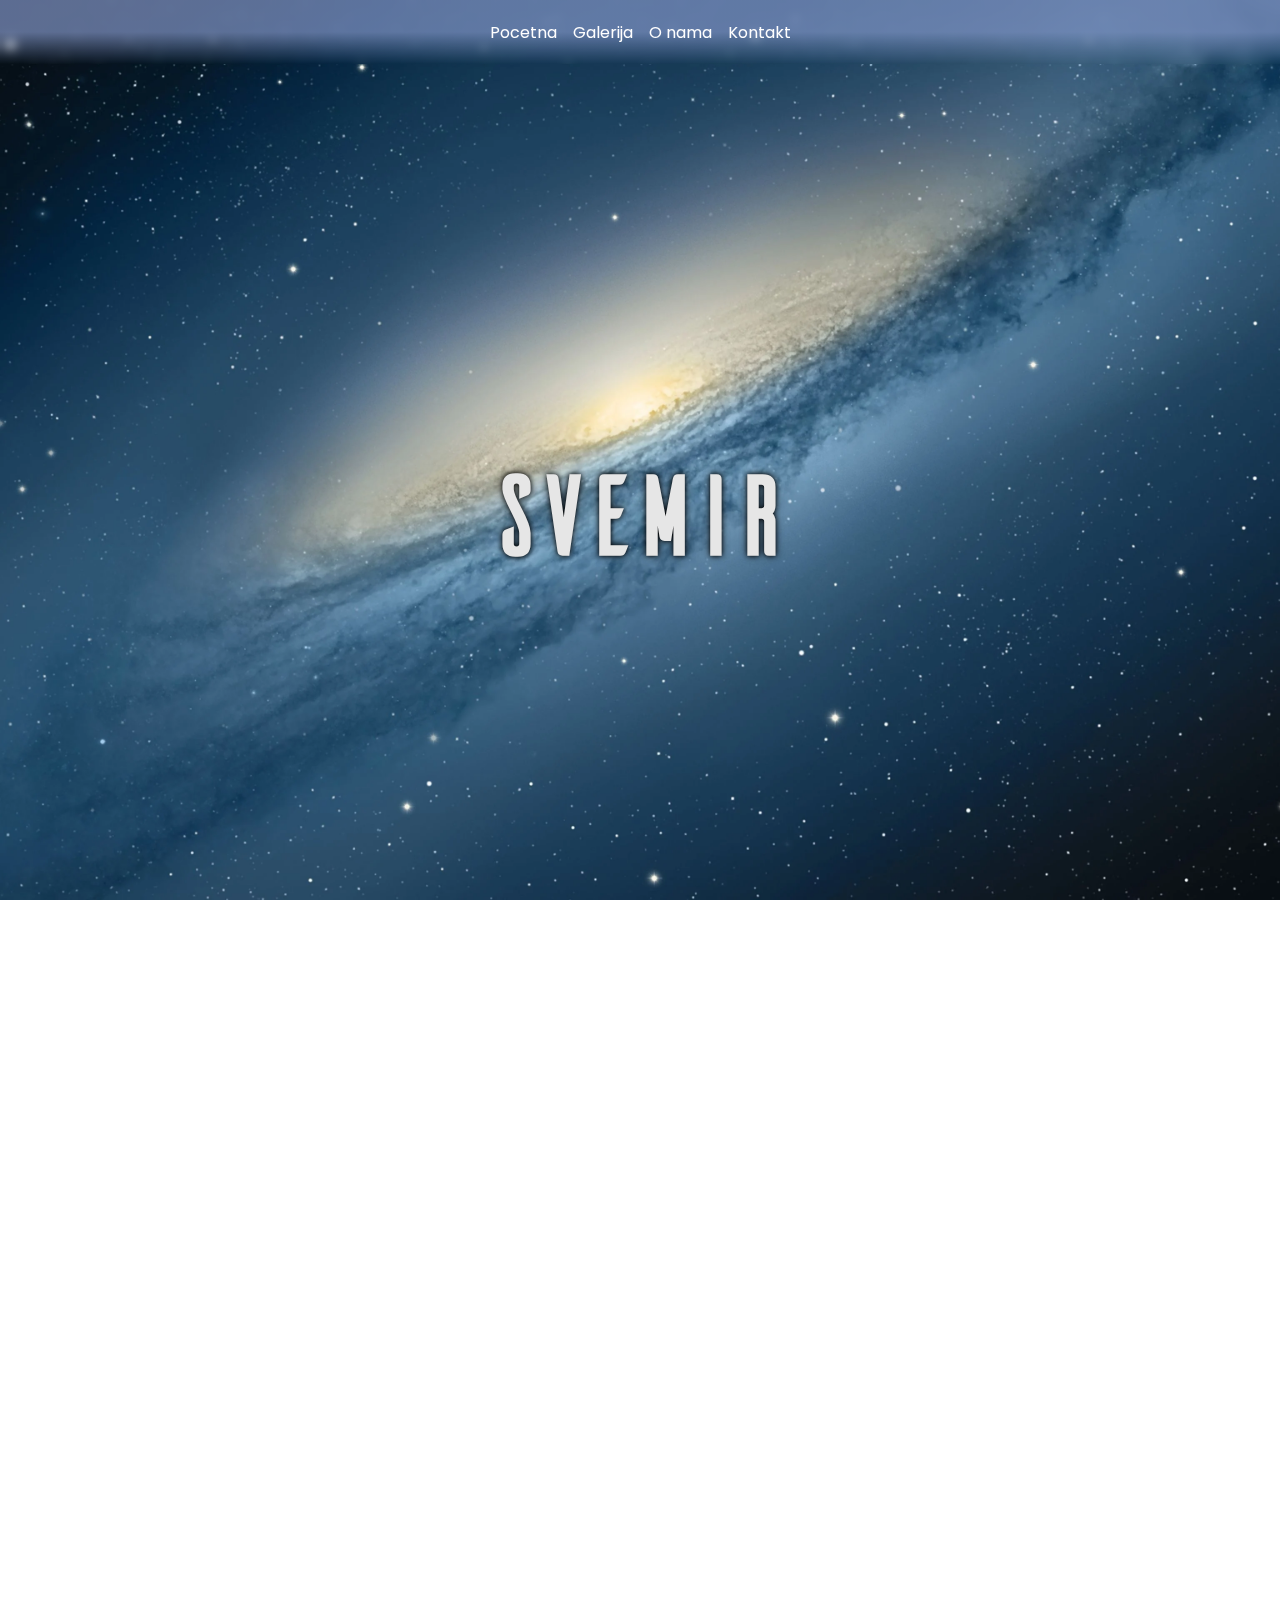
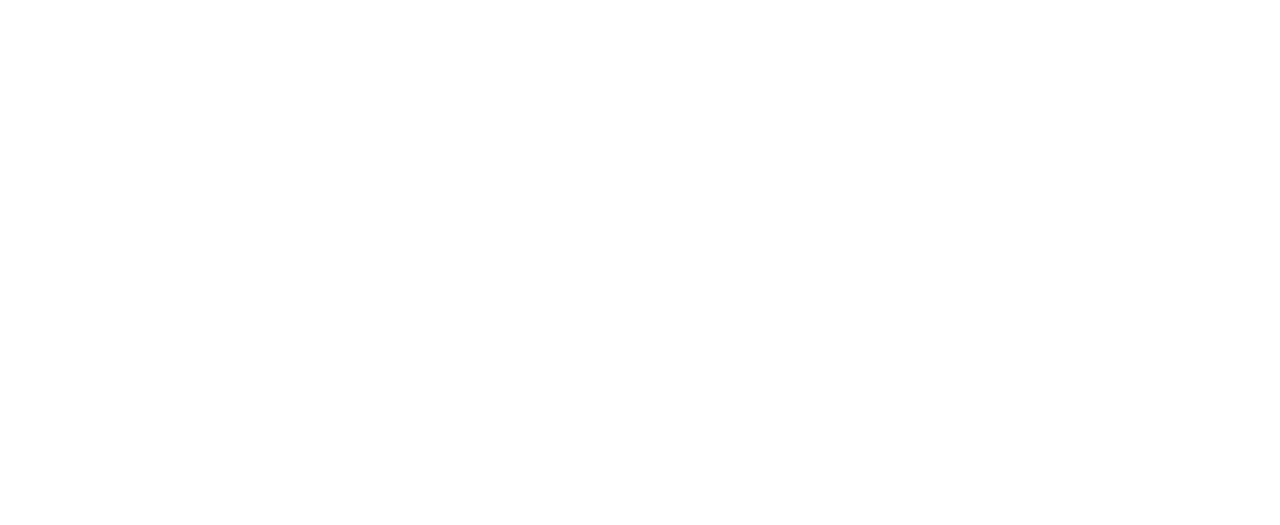
==== commit 6b993f9a: "Update index.html" ====
--- a/index.html
+++ b/index.html
@@ -32,7 +32,6 @@
         </div>
       </div>
     </div>
-    <div class="linija" style="margin-block: 3rem;"></div>
     <div class="content">
       <div class="grid-tekst">
         <p>
--- a/CSS/styles.css
+++ b/CSS/styles.css
@@ -554,8 +554,6 @@
   width: 100%;
   display: grid;
   place-items: center;
-  background-image: url(../Slike/kontaktbg.webp);
-  background-size: cover;
 }
 
 .kontakt {
